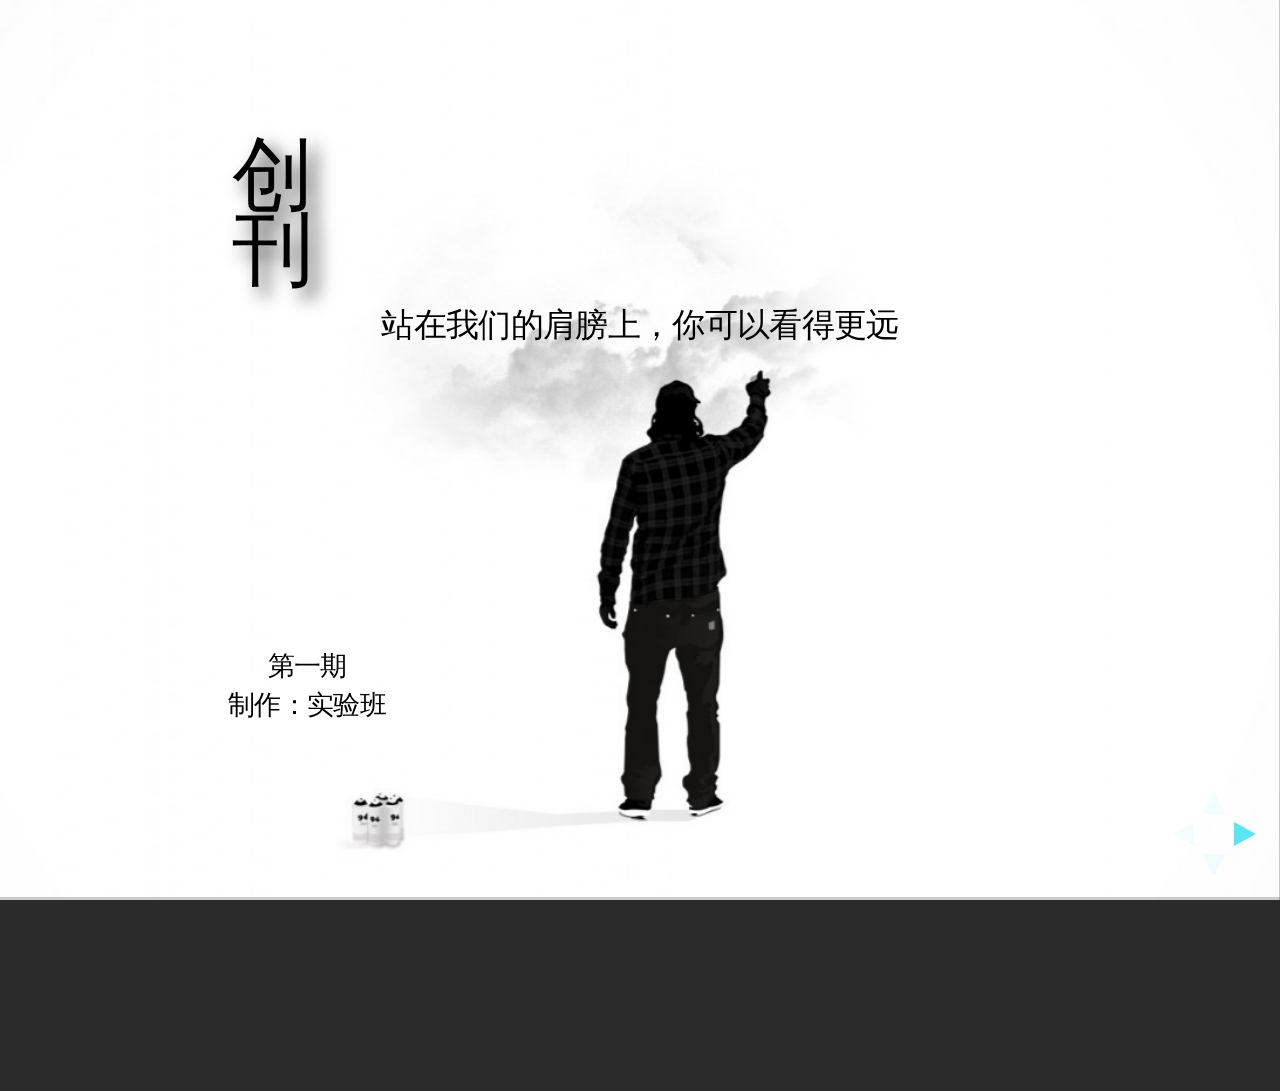
==== c/index.html @ e289c94c "new" ====
<!doctype html>
<html lang="en">

	<head>
		<meta charset="utf-8">

		<title>&#2368 创刊-第一期</title>

		<meta name="description" content="A framework for easily creating beautiful presentations using HTML">
		<meta name="author" content="Hakim El Hattab">

		<meta name="apple-mobile-web-app-capable" content="yes" />
		<meta name="apple-mobile-web-app-status-bar-style" content="black-translucent" />

		<meta name="viewport" content="width=device-width, initial-scale=1.0, maximum-scale=1.0, user-scalable=no">

		<link rel="stylesheet" href="css/reveal.min.css">
		<link rel="stylesheet" href="css/theme/default.css" id="theme">

		<!-- For syntax highlighting -->
		<link rel="stylesheet" href="lib/css/zenburn.css">

		<style>
			.cover h1{
				margin-top: -320px;
				margin-left: 200px;
				color: #000;
				width: 100px;
				font-size: 90px;
				text-shadow: 10px 10px 20px #333;
			}
			.cover p{
				color: black;
			}
			.cover div.footer{
				position: absolute;
				color: #000;
				bottom: -300px;
				left: 200px;
				font-size: 30px;
			}

			.cover-back{

			}
			.cover-back h6{
				font-size: 30px;
				text-align: left;
				color: #000;
			}

			.editor-note{
			}

			.editor-note h3{
				color: #FFF;
				text-shadow: 10px 10px 10px #000;
			}

			.editor-note div p{
				float: left;
				text-align: left;
				text-indent: 36px;
				color: #FFF;
				text-shadow: 10px 10px 9px #000;
			}
			.contents div{
				float: left;
				margin-left: -200px;
			}
			.contents div h3{
				margin-top: -100px;
				color: #000;
			}
			.contents div a{
				display: block;
				margin-top: 20px;
				color: #000 !important;
				text-align: left;
				text-indent: 150px;
			}
			.contents div a:hover{
				font-size: 39px;
				text-shadow: 10px 10px 10px #333 !important;
			}

			.class h2{
				margin-top: 200px;
			}
			.chapter h2{
				margin-top: 200px;
			}
			.chapter h2.technology{
				margin-top: 200px;
				float: right;
			}
			.programmer h2{
				margin-top: -200px;
				color: #000;
			}

			.md{
				text-align: left !important;
				font-size: 25px !important;
			}
			pre.wxy{
				width: 100% !important;
				height: 100% !important;
			}
			.code p{
				text-align: left !important;
			}
			pre code{
				font-size: 25px !important;
				line-height: 25px !important;
			}
			div.resources p{
				text-align: left;
			}
		</style>

		<!-- If the query includes 'print-pdf', include the PDF print sheet -->
		<script>
			if( window.location.search.match( /print-pdf/gi ) ) {
				var link = document.createElement( 'link' );
				link.rel = 'stylesheet';
				link.type = 'text/css';
				link.href = 'css/print/pdf.css';
				document.getElementsByTagName( 'head' )[0].appendChild( link );
			}
		</script>

		<!--[if lt IE 9]>
		<script src="lib/js/html5shiv.js"></script>
		<![endif]-->
	</head>

	<body>

		<div class="reveal">

			<!-- Any section element inside of this container is displayed as a slide -->
			<div class="slides">
			<section class="cover" data-background="images/cover.jpg" data-transition="linear" data-background-transition="slide">
				<h1>创刊</h1>
				<p>站在我们的肩膀上，你可以看得更远</p>
				<div class="footer">
					<div class="issue">第一期</div>
					<div class="publish">制作：实验班</div>
				</div>
			</section>
			<section class="cover-back" data-background="images/cover-back.jpg"  data-transition="linear" data-background-transition="slide">
				<h6>编委会：罗鹏展 谢俊杰</h6>
				<h6>责任编辑：罗鹏展</h6>
				<h6>封面设计：罗鹏展</h6>
				<h6>活动负责：张旭</h6>
				<h6>期数：第一期</h6>
				<h6>出刊日期：2014-11-21</h6>
				<h6>服务邮箱：2451731631@qq.com</h6>
			</section>
			<section class="editor-note" data-background="images/editor-note.jpg" data-transition="linear" data-background-transition="slide">
				<h3>编者寄语</h3>
				<div>
					<p>如微风拂过湖面，荡起微微的涟漪，偶然溅起的水花，映出彩虹的美丽。跃于纸面的字符，闪耀着的光芒迷离，自你手下诞生的音符，终将谱成最华美的乐集。</p>
					<p>这是一本我们自己的周刊，记录下我们一起走过的痕迹，春天的花开，夏日的阵雨，秋韵的枫叶，冬季的白雪。等你回首时，再来回忆当年的温馨。</p>
				</div>
			</section>
			<section class="contents" data-background="images/contents.jpg">
				<div class="c-right">
					<h3>目录</h3>
					<a href="#/4/0">&#2752 实验班动态</a>
					<a href="#/5/0">&#2752 UBUNTU和LINUX下开发工具的安装</a>
					<a href="#/6/0">&#2752 技术交流</a>
					<a href="#/7/0">&#2752 资源推荐</a>
					<a href="#/8/0">&#2752 程序员在路上</a>
				</div>
			</section>

			<section data-background="images/class.jpg" data-transition="cube">
				<section class="class">
						<h2>实验班动态</h2>
				</section>
				<section>1</section>
				<section>2</section>
				<section>3</section>
				<section>4</section>
				<section>5</section>
				<section>6</section>
			</section>
			<section data-background="">
				<section class="chapter" data-background="images/ubuntu.jpg" data-transition="linear">
					<h2>ubuntu和linux下开发工具的安装</h2>
				</section>
				<section class="md" data-markdown="md/l-xjj.md"
					data-separator="^\n\n\n"
					data-vertical="^\n\n"
					data-notes="^Note:"
					data-charset="utf-8">
				</section>
				<section class="md" data-markdown="md/l-wxy-1.md"
					data-separator="^\n\n\n"
					data-vertical="^\n\n"
					data-notes="^Note:"
					data-charset="utf-8">
				</section>
				<section>
				<p>代码如下：</p>
				<hr />
					<pre class="wxy">
						<code data-trim>
# ~/.bashrc: executed by bash(1) for non-login shells.  
# see /usr/share/doc/bash/examples/startup-files (in the package bash-doc)  
# for examples  
  
# If not running interactively, don't do anything  
[ -z "$PS1" ] && return  
  
# don't put duplicate lines in the history. See bash(1) for more options  
# ... or force ignoredups and ignorespace  
HISTCONTROL=ignoredups:ignorespace  
  
# append to the history file, don't overwrite it  
shopt -s histappend  
  
# for setting history length see HISTSIZE and HISTFILESIZE in bash(1)  
HISTSIZE=1000  
HISTFILESIZE=2000  
  
# check the window size after each command and, if necessary,  
# update the values of LINES and COLUMNS.  
shopt -s checkwinsize  
  
# make less more friendly for non-text input files, see lesspipe(1)  
[ -x /usr/bin/lesspipe ] && eval "$(SHELL=/bin/sh lesspipe)"  
  
# set variable identifying the chroot you work in (used in the prompt below)  
if [ -z "$debian_chroot" ] && [ -r /etc/debian_chroot ]; then  
    debian_chroot=$(cat /etc/debian_chroot)  
fi  
  
# set a fancy prompt (non-color, unless we know we "want" color)  
case "$TERM" in  
    xterm-color) color_prompt=yes;;  
esac  
  
# uncomment for a colored prompt, if the terminal has the capability; turned  
# off by default to not distract the user: the focus in a terminal window  
# should be on the output of commands, not on the prompt  
#force_color_prompt=yes  
  
if [ -n "$force_color_prompt" ]; then  
    if [ -x /usr/bin/tput ] && tput setaf 1 >&/dev/null; then  
    # We have color support; assume it's compliant with Ecma-48  
    # (ISO/IEC-6429). (Lack of such support is extremely rare, and such  
    # a case would tend to support setf rather than setaf.)  
    color_prompt=yes  
    else  
    color_prompt=  
    fi  
fi  
  
if [ "$color_prompt" = yes ]; then  
    PS1='${debian_chroot:+($debian_chroot)}\[\033[01;32m\]\u@\h\[\033[00m\]:\[\033[01;34m\]\w\[\033[00m\]\$ '  
else  
#    PS1='${debian_chroot:+($debian_chroot)}\u@\h:\w\$ '  
    PS1='${debian_chroot:+($debian_chroot)}\W\$ '  
fi  
  
unset color_prompt force_color_prompt  
  
# If this is an xterm set the title to user@host:dir  
case "$TERM" in  
xterm*|rxvt*)  
    PS1="\[\e]0;${debian_chroot:+($debian_chroot)}\u@\h: \w\a\]$PS1"  
    ;;  
*)  
    ;;  
esac  
  
# enable color support of ls and also add handy aliases  
if [ -x /usr/bin/dircolors ]; then  
    test -r ~/.dircolors && eval "$(dircolors -b ~/.dircolors)" || eval "$(dircolors -b)"  
    alias ls='ls --color=auto'  
    #alias dir='dir --color=auto'  
    #alias vdir='vdir --color=auto'  
  
    alias grep='grep --color=auto'  
    alias fgrep='fgrep --color=auto'  
    alias egrep='egrep --color=auto'  
fi  
  
# some more ls aliases  
alias ll='ls -alF'  
alias la='ls -A'  
alias l='ls -CF'  
  
# Add an "alert" alias for long running commands.  Use like so:  
#   sleep 10; alert  
alias alert='notify-send --urgency=low -i "$([ $? = 0 ] && echo terminal || echo error)" "$(history|tail -n1|sed -e '\''s/^\s*[0-9]\+\s*//;s/[;&|]\s*alert$//'\'')"'  
  
# Alias definitions.  
# You may want to put all your additions into a separate file like  
# ~/.bash_aliases, instead of adding them here directly.  
# See /usr/share/doc/bash-doc/examples in the bash-doc package.  
  
if [ -f ~/.bash_aliases ]; then  
    . ~/.bash_aliases  
fi  
  
# enable programmable completion features (you don't need to enable  
# this, if it's already enabled in /etc/bash.bashrc and /etc/profile  
# sources /etc/bash.bashrc).  
if [ -f /etc/bash_completion ] && ! shopt -oq posix; then  
    . /etc/bash_completion  
fi  
						</code>
					</pre>
				</section>
				<section>1</section>
				<section>2</section>
				<section>3</section>
				<section>4</section>
				<section>5</section>
				<section>6</section>
			</section>
			<section data-background="" data-transition="cube">
				<section class="chapter" data-background="images/technology.jpg">
					<h2 class="technology">技术交流</h2>
				</section>
				<section class="md" data-markdown="md/t-bll-1.md"
					data-separator="^\n\n\n"
					data-vertical="^\n\n"
					data-notes="^Note:"
					data-charset="utf-8">
				</section>
				<section class="md" data-markdown="md/t-bll-2.md"
					data-separator="^\n\n\n"
					data-vertical="^\n\n"
					data-notes="^Note:"
					data-charset="utf-8">
				</section>
				<section class="md" data-markdown="md/t-bll-3.md"
					data-separator="^\n\n\n"
					data-vertical="^\n\n"
					data-notes="^Note:"
					data-charset="utf-8">
				</section>
				<section class="md" data-markdown="md/t-bll-4.md"
					data-separator="^\n\n\n"
					data-vertical="^\n\n"
					data-notes="^Note:"
					data-charset="utf-8">
				</section>
				<section class="md" data-markdown="md/t-bll-5.md"
					data-separator="^\n\n\n"
					data-vertical="^\n\n"
					data-notes="^Note:"
					data-charset="utf-8">
				</section>
				<section class="md" data-markdown="md/t-bll-6.md"
					data-separator="^\n\n\n"
					data-vertical="^\n\n"
					data-notes="^Note:"
					data-charset="utf-8">
				</section>
				<section class="md" data-markdown="md/t-wxy-1.md"
					data-separator="^\n\n\n"
					data-vertical="^\n\n"
					data-notes="^Note:"
					data-charset="utf-8">
				</section>
				<section class="code">
				<p>(下)代码部分如下：</p>
					<pre class="wxy">
						<code data-trim>
<html>
<head>
<title>ZeroClipboard Test</title>
<meta charset="utf-8">
<style type="text/css">
.line{margin-bottom:20px;}
/* 复制提示 */
.copy-tips{position:fixed;z-index:999;bottom:50%;left:50%;margin:0 0 -20px -80px;background-color:rgba(0, 0, 0, 0.2);
	filter:progid:DXImageTransform.Microsoft.Gradient(startColorstr=#30000000, endColorstr=#30000000);
	padding:6px;}
.copy-tips-wrap{padding:10px 20px;text-align:center;border:1px solid #F4D9A6;background-color:#FFFDEE;font-size:14px;}
</style>
<script type="text/javascript" src="jquery.js"></script>
<script type="text/javascript" src="jquery.zclip.js"></script>
</head>
<body>
<div class="line">
    <h2>demo 点击复制当前文本</h2>
    <a href="#none" class="copy">点击复制我</a>
</div>
</body>
</html>
<script type="text/javascript">
$(document).ready(function(){
/* 定义所有class为copy标签，点击后可复制被点击对象的文本 */
    $(".copy").zclip({
		path: "ZeroClipboard.swf",
		copy: function(){
		return $(this).text();
		},
		beforeCopy:function(){/* 按住鼠标时的操作 */
			$(this).css("color","orange");
		},
		afterCopy:function(){/* 复制成功后的操作 */
			var $copysuc = $("<div class='copy-tips'><div class='copy-tips-wrap'>☺ 复制成功</div></div>");
			$("body").find(".copy-tips").remove().end().append($copysuc);
			$(".copy-tips").fadeOut(3000);
        }
	});

});
</script>
						</code>
					</pre>
				<p><a href="http://download.csdn.net/detail/ying1414058425/8177353">下载源代码点我</a></p>
				</section>
				<section class="md" data-markdown="md/t-lt-1.md"
					data-separator="^\n\n\n"
					data-vertical="^\n\n"
					data-notes="^Note:"
					data-charset="utf-8">
				</section>
				<section class="md" data-markdown="md/t-lt-2.md"
					data-separator="^\n\n\n"
					data-vertical="^\n\n"
					data-notes="^Note:"
					data-charset="utf-8">
				</section>
				<section></section>
				<section>2</section>
				<section>3</section>
				<section>4</section>
				<section>5</section>
				<section>6</section>
			</section>
			<section data-background="" data-transition="cube">
				<section data-background="images/resources.jpg">
					<h2>资源推荐</h2>
				</section>
				<section>
					<div class="resources">
						<p><a href="http://my.oschina.net/plusman/blog/324016">Mac下LAMP开发环境搭建</a></p>
						<p>【吴伟推荐】推荐理由：值得一看</p>
						<hr />
					</div>
					<div class="resources">
						<p><a href="http://my.oschina.net/wwzlp/blog/349122">CI框架linux下apache中的配置</a></p>
						<p>【吴伟推荐】推荐理由：值得一看</p>
						<hr />
					</div>
					<div class="resources">
						<p><a href="http://coolshell.cn/articles/12136.html">Google Inbox 是如何跨平台重用代码的</a></p>
						<p>【谢俊杰推荐】推荐理由：值得一看</p>
						<hr />
					</div>
					<div class="resources">
						<p><a href="http://pan.baidu.com/s/1mgqmIaG">5个实用Web开发工具</a></p>
						<p>【陈浩推荐】推荐理由：值得一看</p>
						<hr />
					</div>
				</section>
				<section>
					<div class="resources">
						<p><a href="http://www.php100.com/html/it/focus/2014/1029/7653.html">关于程序员工作效率的文章</a></p>
						<p>【李金祥推荐】推荐理由：值得一看</p>
						<hr />
					</div>
					<div class="resources">
						<p><a href="http://code.csdn.net/news/2822521">HTML5标准尘埃落定，CODE开源弹重装出发</a></p>
						<p>【黄可庆推荐】推荐理由：值得一看</p>
						<hr />
					</div>
				</section>
			</section>
			<section data-background="" data-transition="cube">
				<section class="programmer" data-background="images/programmer.jpg">
					<h2>程序员在路上</h2>
				</section>
				<section>2</section>
				<section>3</section>
			</section>
			<section>
				Thanks!
			</section>
			</div>

		</div>

		<script src="lib/js/head.min.js"></script>
		<script src="js/reveal.min.js"></script>

		<script>

			// Full list of configuration options available here:
			// https://github.com/hakimel/reveal.js#configuration
			Reveal.initialize({
				controls: true,
				progress: true,
				history: true,
				center: true,
				width: 1300,
    				height: 700,
    				margin: 0.1,
    				minScale: 0.2,
    				maxScale: 1.0,

				theme: Reveal.getQueryHash().theme, // available themes are in /css/theme
				transition: Reveal.getQueryHash().transition || 'default', // default/cube/page/concave/zoom/linear/fade/none

				// Parallax scrolling
				// parallaxBackgroundImage: 'https://s3.amazonaws.com/hakim-static/reveal-js/reveal-parallax-1.jpg',
				// parallaxBackgroundSize: '2100px 900px',

				// Optional libraries used to extend on reveal.js
				dependencies: [
					{ src: 'lib/js/classList.js', condition: function() { return !document.body.classList; } },
					{ src: 'plugin/markdown/marked.js', condition: function() { return !!document.querySelector( '[data-markdown]' ); } },
					{ src: 'plugin/markdown/markdown.js', condition: function() { return !!document.querySelector( '[data-markdown]' ); } },
					{ src: 'plugin/highlight/highlight.js', async: true, callback: function() { hljs.initHighlightingOnLoad(); } },
					{ src: 'plugin/zoom-js/zoom.js', async: true, condition: function() { return !!document.body.classList; } },
					{ src: 'plugin/notes/notes.js', async: true, condition: function() { return !!document.body.classList; } }
				]
			});
		</script>

	</body>
</html>
---- c/css/theme/default.css ----
/* @import url(https://fonts.googleapis.com/css?family=Lato:400,700,400italic,700italic); */
/**
 * Default theme for reveal.js.
 *
 * Copyright (C) 2011-2012 Hakim El Hattab, http://hakim.se
 */
@font-face {
  font-family: 'League Gothic';
  src: url("../../lib/font/league_gothic-webfont.eot");
  src: url("../../lib/font/league_gothic-webfont.eot?#iefix") format("embedded-opentype"), url("../../lib/font/league_gothic-webfont.woff") format("woff"), url("../../lib/font/league_gothic-webfont.ttf") format("truetype"), url("../../lib/font/league_gothic-webfont.svg#LeagueGothicRegular") format("svg");
  font-weight: normal;
  font-style: normal; }

/*********************************************
 * GLOBAL STYLES
 *********************************************/
body {
  background: #1c1e20;
  background: -moz-radial-gradient(center, circle cover, #555a5f 0%, #1c1e20 100%);
  background: -webkit-gradient(radial, center center, 0px, center center, 100%, color-stop(0%, #555a5f), color-stop(100%, #1c1e20));
  background: -webkit-radial-gradient(center, circle cover, #555a5f 0%, #1c1e20 100%);
  background: -o-radial-gradient(center, circle cover, #555a5f 0%, #1c1e20 100%);
  background: -ms-radial-gradient(center, circle cover, #555a5f 0%, #1c1e20 100%);
  background: radial-gradient(center, circle cover, #555a5f 0%, #1c1e20 100%);
  background-color: #2b2b2b; }

.reveal {
  font-family: "Lato", sans-serif;
  font-size: 36px;
  font-weight: normal;
  letter-spacing: -0.02em;
  color: #eeeeee; }

::selection {
  color: white;
  background: #ff5e99;
  text-shadow: none; }

/*********************************************
 * HEADERS
 *********************************************/
.reveal h1,
.reveal h2,
.reveal h3,
.reveal h4,
.reveal h5,
.reveal h6 {
  margin: 0 0 20px 0;
  color: #eeeeee;
  font-family: "League Gothic", Impact, sans-serif;
  line-height: 0.9em;
  letter-spacing: 0.02em;
  text-transform: uppercase;
  text-shadow: 0px 0px 6px rgba(0, 0, 0, 0.2); }

.reveal h1 {
  text-shadow: 0 1px 0 #cccccc, 0 2px 0 #c9c9c9, 0 3px 0 #bbbbbb, 0 4px 0 #b9b9b9, 0 5px 0 #aaaaaa, 0 6px 1px rgba(0, 0, 0, 0.1), 0 0 5px rgba(0, 0, 0, 0.1), 0 1px 3px rgba(0, 0, 0, 0.3), 0 3px 5px rgba(0, 0, 0, 0.2), 0 5px 10px rgba(0, 0, 0, 0.25), 0 20px 20px rgba(0, 0, 0, 0.15); }

/*********************************************
 * LINKS
 *********************************************/
.reveal a:not(.image) {
  color: #13daec;
  text-decoration: none;
  -webkit-transition: color .15s ease;
  -moz-transition: color .15s ease;
  -ms-transition: color .15s ease;
  -o-transition: color .15s ease;
  transition: color .15s ease; }

.reveal a:not(.image):hover {
  color: #71e9f4;
  text-shadow: none;
  border: none; }

.reveal .roll span:after {
  color: #fff;
  background: #0d99a5; }

/*********************************************
 * IMAGES
 *********************************************/
.reveal section img {
  margin: 15px 0px;
  background: rgba(255, 255, 255, 0.12);
  border: 4px solid #eeeeee;
  box-shadow: 0 0 10px rgba(0, 0, 0, 0.15);
  -webkit-transition: all .2s linear;
  -moz-transition: all .2s linear;
  -ms-transition: all .2s linear;
  -o-transition: all .2s linear;
  transition: all .2s linear; }

.reveal a:hover img {
  background: rgba(255, 255, 255, 0.2);
  border-color: #13daec;
  box-shadow: 0 0 20px rgba(0, 0, 0, 0.55); }

/*********************************************
 * NAVIGATION CONTROLS
 *********************************************/
.reveal .controls div.navigate-left,
.reveal .controls div.navigate-left.enabled {
  border-right-color: #13daec; }

.reveal .controls div.navigate-right,
.reveal .controls div.navigate-right.enabled {
  border-left-color: #13daec; }

.reveal .controls div.navigate-up,
.reveal .controls div.navigate-up.enabled {
  border-bottom-color: #13daec; }

.reveal .controls div.navigate-down,
.reveal .controls div.navigate-down.enabled {
  border-top-color: #13daec; }

.reveal .controls div.navigate-left.enabled:hover {
  border-right-color: #71e9f4; }

.reveal .controls div.navigate-right.enabled:hover {
  border-left-color: #71e9f4; }

.reveal .controls div.navigate-up.enabled:hover {
  border-bottom-color: #71e9f4; }

.reveal .controls div.navigate-down.enabled:hover {
  border-top-color: #71e9f4; }

/*********************************************
 * PROGRESS BAR
 *********************************************/
.reveal .progress {
  background: rgba(0, 0, 0, 0.2); }

.reveal .progress span {
  background: #13daec;
  -webkit-transition: width 800ms cubic-bezier(0.26, 0.86, 0.44, 0.985);
  -moz-transition: width 800ms cubic-bezier(0.26, 0.86, 0.44, 0.985);
  -ms-transition: width 800ms cubic-bezier(0.26, 0.86, 0.44, 0.985);
  -o-transition: width 800ms cubic-bezier(0.26, 0.86, 0.44, 0.985);
  transition: width 800ms cubic-bezier(0.26, 0.86, 0.44, 0.985); }

/*********************************************
 * SLIDE NUMBER
 *********************************************/
.reveal .slide-number {
  color: #13daec; }
---- c/lib/css/zenburn.css ----
/*

Zenburn style from voldmar.ru (c) Vladimir Epifanov <voldmar@voldmar.ru>
based on dark.css by Ivan Sagalaev

*/

pre code {
  display: block; padding: 0.5em;
  background: #3F3F3F;
  color: #DCDCDC;
}

pre .keyword,
pre .tag,
pre .css .class,
pre .css .id,
pre .lisp .title,
pre .nginx .title,
pre .request,
pre .status,
pre .clojure .attribute {
  color: #E3CEAB;
}

pre .django .template_tag,
pre .django .variable,
pre .django .filter .argument {
  color: #DCDCDC;
}

pre .number,
pre .date {
  color: #8CD0D3;
}

pre .dos .envvar,
pre .dos .stream,
pre .variable,
pre .apache .sqbracket {
  color: #EFDCBC;
}

pre .dos .flow,
pre .diff .change,
pre .python .exception,
pre .python .built_in,
pre .literal,
pre .tex .special {
  color: #EFEFAF;
}

pre .diff .chunk,
pre .subst {
  color: #8F8F8F;
}

pre .dos .keyword,
pre .python .decorator,
pre .title,
pre .haskell .type,
pre .diff .header,
pre .ruby .class .parent,
pre .apache .tag,
pre .nginx .built_in,
pre .tex .command,
pre .prompt {
    color: #efef8f;
}

pre .dos .winutils,
pre .ruby .symbol,
pre .ruby .symbol .string,
pre .ruby .string {
  color: #DCA3A3;
}

pre .diff .deletion,
pre .string,
pre .tag .value,
pre .preprocessor,
pre .built_in,
pre .sql .aggregate,
pre .javadoc,
pre .smalltalk .class,
pre .smalltalk .localvars,
pre .smalltalk .array,
pre .css .rules .value,
pre .attr_selector,
pre .pseudo,
pre .apache .cbracket,
pre .tex .formula {
  color: #CC9393;
}

pre .shebang,
pre .diff .addition,
pre .comment,
pre .java .annotation,
pre .template_comment,
pre .pi,
pre .doctype {
  color: #7F9F7F;
}

pre .coffeescript .javascript,
pre .javascript .xml,
pre .tex .formula,
pre .xml .javascript,
pre .xml .vbscript,
pre .xml .css,
pre .xml .cdata {
  opacity: 0.5;
}
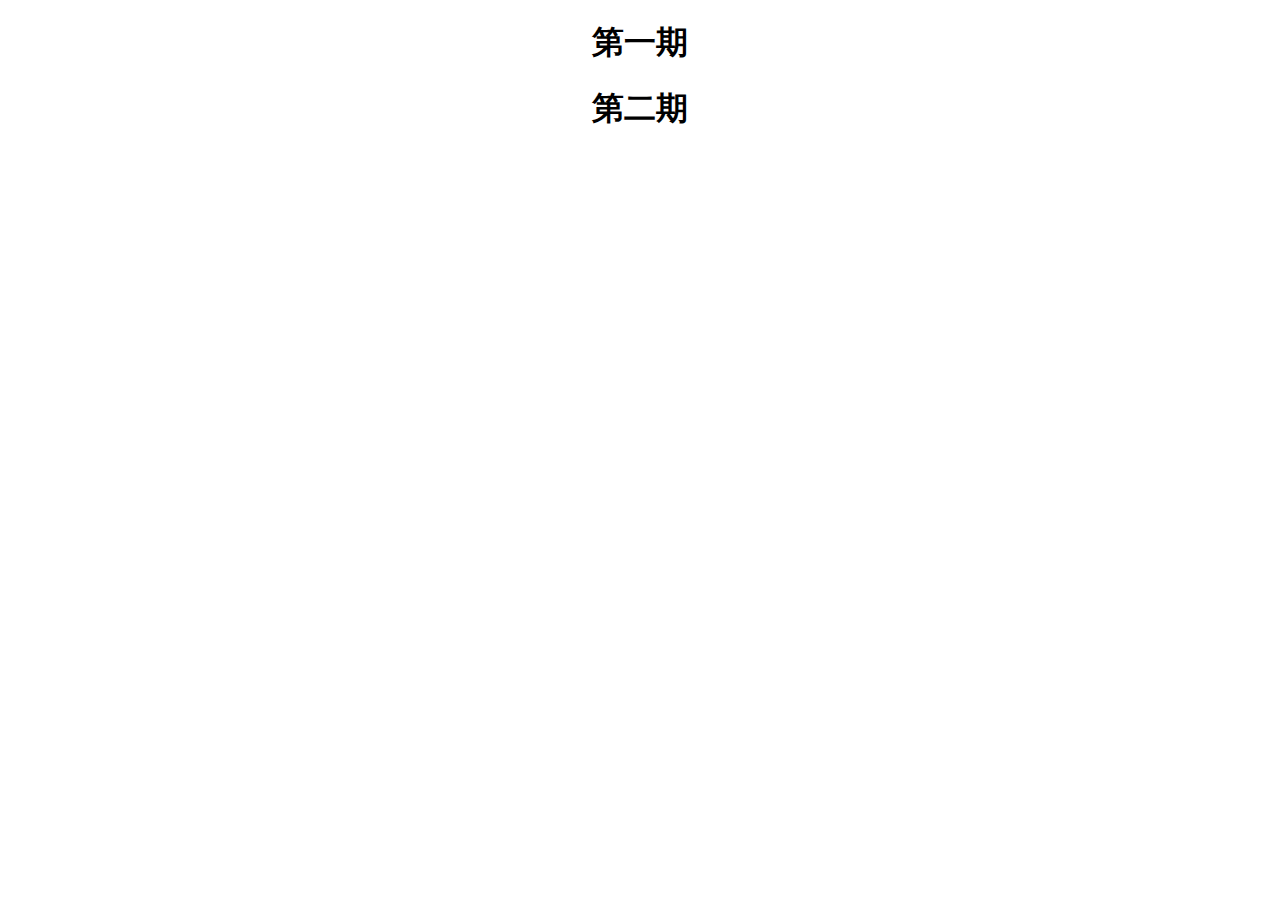
==== commit d514afe5: "update" ====
--- a/c/index.html
+++ b/c/index.html
@@ -1,532 +1,21 @@
-<!doctype html>
+<!DOCTYPE html>
 <html lang="en">
-
-	<head>
-		<meta charset="utf-8">
-
-		<title>&#2368 创刊-第一期</title>
-
-		<meta name="description" content="A framework for easily creating beautiful presentations using HTML">
-		<meta name="author" content="Hakim El Hattab">
-
-		<meta name="apple-mobile-web-app-capable" content="yes" />
-		<meta name="apple-mobile-web-app-status-bar-style" content="black-translucent" />
-
-		<meta name="viewport" content="width=device-width, initial-scale=1.0, maximum-scale=1.0, user-scalable=no">
-
-		<link rel="stylesheet" href="css/reveal.min.css">
-		<link rel="stylesheet" href="css/theme/default.css" id="theme">
-
-		<!-- For syntax highlighting -->
-		<link rel="stylesheet" href="lib/css/zenburn.css">
-
-		<style>
-			.cover h1{
-				margin-top: -320px;
-				margin-left: 200px;
-				color: #000;
-				width: 100px;
-				font-size: 90px;
-				text-shadow: 10px 10px 20px #333;
-			}
-			.cover p{
-				color: black;
-			}
-			.cover div.footer{
-				position: absolute;
-				color: #000;
-				bottom: -300px;
-				left: 200px;
-				font-size: 30px;
-			}
-
-			.cover-back{
-
-			}
-			.cover-back h6{
-				font-size: 30px;
-				text-align: left;
-				color: #000;
-			}
-
-			.editor-note{
-			}
-
-			.editor-note h3{
-				color: #FFF;
-				text-shadow: 10px 10px 10px #000;
-			}
-
-			.editor-note div p{
-				float: left;
-				text-align: left;
-				text-indent: 36px;
-				color: #FFF;
-				text-shadow: 10px 10px 9px #000;
-			}
-			.contents div{
-				float: left;
-				margin-left: -200px;
-			}
-			.contents div h3{
-				margin-top: -100px;
-				color: #000;
-			}
-			.contents div a{
-				display: block;
-				margin-top: 20px;
-				color: #000 !important;
-				text-align: left;
-				text-indent: 150px;
-			}
-			.contents div a:hover{
-				font-size: 39px;
-				text-shadow: 10px 10px 10px #333 !important;
-			}
-
-			.class h2{
-				margin-top: 200px;
-			}
-			.chapter h2{
-				margin-top: 200px;
-			}
-			.chapter h2.technology{
-				margin-top: 200px;
-				float: right;
-			}
-			.programmer h2{
-				margin-top: -200px;
-				color: #000;
-			}
-
-			.md{
-				text-align: left !important;
-				font-size: 25px !important;
-			}
-			pre.wxy{
-				width: 100% !important;
-				height: 100% !important;
-			}
-			.code p{
-				text-align: left !important;
-			}
-			pre code{
-				font-size: 25px !important;
-				line-height: 25px !important;
-			}
-			div.resources p{
-				text-align: left;
-			}
-		</style>
-
-		<!-- If the query includes 'print-pdf', include the PDF print sheet -->
-		<script>
-			if( window.location.search.match( /print-pdf/gi ) ) {
-				var link = document.createElement( 'link' );
-				link.rel = 'stylesheet';
-				link.type = 'text/css';
-				link.href = 'css/print/pdf.css';
-				document.getElementsByTagName( 'head' )[0].appendChild( link );
-			}
-		</script>
-
-		<!--[if lt IE 9]>
-		<script src="lib/js/html5shiv.js"></script>
-		<![endif]-->
-	</head>
-
-	<body>
-
-		<div class="reveal">
-
-			<!-- Any section element inside of this container is displayed as a slide -->
-			<div class="slides">
-			<section class="cover" data-background="images/cover.jpg" data-transition="linear" data-background-transition="slide">
-				<h1>创刊</h1>
-				<p>站在我们的肩膀上，你可以看得更远</p>
-				<div class="footer">
-					<div class="issue">第一期</div>
-					<div class="publish">制作：实验班</div>
-				</div>
-			</section>
-			<section class="cover-back" data-background="images/cover-back.jpg"  data-transition="linear" data-background-transition="slide">
-				<h6>编委会：罗鹏展 谢俊杰</h6>
-				<h6>责任编辑：罗鹏展</h6>
-				<h6>封面设计：罗鹏展</h6>
-				<h6>活动负责：张旭</h6>
-				<h6>期数：第一期</h6>
-				<h6>出刊日期：2014-11-21</h6>
-				<h6>服务邮箱：2451731631@qq.com</h6>
-			</section>
-			<section class="editor-note" data-background="images/editor-note.jpg" data-transition="linear" data-background-transition="slide">
-				<h3>编者寄语</h3>
-				<div>
-					<p>如微风拂过湖面，荡起微微的涟漪，偶然溅起的水花，映出彩虹的美丽。跃于纸面的字符，闪耀着的光芒迷离，自你手下诞生的音符，终将谱成最华美的乐集。</p>
-					<p>这是一本我们自己的周刊，记录下我们一起走过的痕迹，春天的花开，夏日的阵雨，秋韵的枫叶，冬季的白雪。等你回首时，再来回忆当年的温馨。</p>
-				</div>
-			</section>
-			<section class="contents" data-background="images/contents.jpg">
-				<div class="c-right">
-					<h3>目录</h3>
-					<a href="#/4/0">&#2752 实验班动态</a>
-					<a href="#/5/0">&#2752 UBUNTU和LINUX下开发工具的安装</a>
-					<a href="#/6/0">&#2752 技术交流</a>
-					<a href="#/7/0">&#2752 资源推荐</a>
-					<a href="#/8/0">&#2752 程序员在路上</a>
-				</div>
-			</section>
-
-			<section data-background="images/class.jpg" data-transition="cube">
-				<section class="class">
-						<h2>实验班动态</h2>
-				</section>
-				<section>1</section>
-				<section>2</section>
-				<section>3</section>
-				<section>4</section>
-				<section>5</section>
-				<section>6</section>
-			</section>
-			<section data-background="">
-				<section class="chapter" data-background="images/ubuntu.jpg" data-transition="linear">
-					<h2>ubuntu和linux下开发工具的安装</h2>
-				</section>
-				<section class="md" data-markdown="md/l-xjj.md"
-					data-separator="^\n\n\n"
-					data-vertical="^\n\n"
-					data-notes="^Note:"
-					data-charset="utf-8">
-				</section>
-				<section class="md" data-markdown="md/l-wxy-1.md"
-					data-separator="^\n\n\n"
-					data-vertical="^\n\n"
-					data-notes="^Note:"
-					data-charset="utf-8">
-				</section>
-				<section>
-				<p>代码如下：</p>
-				<hr />
-					<pre class="wxy">
-						<code data-trim>
-# ~/.bashrc: executed by bash(1) for non-login shells.  
-# see /usr/share/doc/bash/examples/startup-files (in the package bash-doc)  
-# for examples  
-  
-# If not running interactively, don't do anything  
-[ -z "$PS1" ] && return  
-  
-# don't put duplicate lines in the history. See bash(1) for more options  
-# ... or force ignoredups and ignorespace  
-HISTCONTROL=ignoredups:ignorespace  
-  
-# append to the history file, don't overwrite it  
-shopt -s histappend  
-  
-# for setting history length see HISTSIZE and HISTFILESIZE in bash(1)  
-HISTSIZE=1000  
-HISTFILESIZE=2000  
-  
-# check the window size after each command and, if necessary,  
-# update the values of LINES and COLUMNS.  
-shopt -s checkwinsize  
-  
-# make less more friendly for non-text input files, see lesspipe(1)  
-[ -x /usr/bin/lesspipe ] && eval "$(SHELL=/bin/sh lesspipe)"  
-  
-# set variable identifying the chroot you work in (used in the prompt below)  
-if [ -z "$debian_chroot" ] && [ -r /etc/debian_chroot ]; then  
-    debian_chroot=$(cat /etc/debian_chroot)  
-fi  
-  
-# set a fancy prompt (non-color, unless we know we "want" color)  
-case "$TERM" in  
-    xterm-color) color_prompt=yes;;  
-esac  
-  
-# uncomment for a colored prompt, if the terminal has the capability; turned  
-# off by default to not distract the user: the focus in a terminal window  
-# should be on the output of commands, not on the prompt  
-#force_color_prompt=yes  
-  
-if [ -n "$force_color_prompt" ]; then  
-    if [ -x /usr/bin/tput ] && tput setaf 1 >&/dev/null; then  
-    # We have color support; assume it's compliant with Ecma-48  
-    # (ISO/IEC-6429). (Lack of such support is extremely rare, and such  
-    # a case would tend to support setf rather than setaf.)  
-    color_prompt=yes  
-    else  
-    color_prompt=  
-    fi  
-fi  
-  
-if [ "$color_prompt" = yes ]; then  
-    PS1='${debian_chroot:+($debian_chroot)}\[\033[01;32m\]\u@\h\[\033[00m\]:\[\033[01;34m\]\w\[\033[00m\]\$ '  
-else  
-#    PS1='${debian_chroot:+($debian_chroot)}\u@\h:\w\$ '  
-    PS1='${debian_chroot:+($debian_chroot)}\W\$ '  
-fi  
-  
-unset color_prompt force_color_prompt  
-  
-# If this is an xterm set the title to user@host:dir  
-case "$TERM" in  
-xterm*|rxvt*)  
-    PS1="\[\e]0;${debian_chroot:+($debian_chroot)}\u@\h: \w\a\]$PS1"  
-    ;;  
-*)  
-    ;;  
-esac  
-  
-# enable color support of ls and also add handy aliases  
-if [ -x /usr/bin/dircolors ]; then  
-    test -r ~/.dircolors && eval "$(dircolors -b ~/.dircolors)" || eval "$(dircolors -b)"  
-    alias ls='ls --color=auto'  
-    #alias dir='dir --color=auto'  
-    #alias vdir='vdir --color=auto'  
-  
-    alias grep='grep --color=auto'  
-    alias fgrep='fgrep --color=auto'  
-    alias egrep='egrep --color=auto'  
-fi  
-  
-# some more ls aliases  
-alias ll='ls -alF'  
-alias la='ls -A'  
-alias l='ls -CF'  
-  
-# Add an "alert" alias for long running commands.  Use like so:  
-#   sleep 10; alert  
-alias alert='notify-send --urgency=low -i "$([ $? = 0 ] && echo terminal || echo error)" "$(history|tail -n1|sed -e '\''s/^\s*[0-9]\+\s*//;s/[;&|]\s*alert$//'\'')"'  
-  
-# Alias definitions.  
-# You may want to put all your additions into a separate file like  
-# ~/.bash_aliases, instead of adding them here directly.  
-# See /usr/share/doc/bash-doc/examples in the bash-doc package.  
-  
-if [ -f ~/.bash_aliases ]; then  
-    . ~/.bash_aliases  
-fi  
-  
-# enable programmable completion features (you don't need to enable  
-# this, if it's already enabled in /etc/bash.bashrc and /etc/profile  
-# sources /etc/bash.bashrc).  
-if [ -f /etc/bash_completion ] && ! shopt -oq posix; then  
-    . /etc/bash_completion  
-fi  
-						</code>
-					</pre>
-				</section>
-				<section>1</section>
-				<section>2</section>
-				<section>3</section>
-				<section>4</section>
-				<section>5</section>
-				<section>6</section>
-			</section>
-			<section data-background="" data-transition="cube">
-				<section class="chapter" data-background="images/technology.jpg">
-					<h2 class="technology">技术交流</h2>
-				</section>
-				<section class="md" data-markdown="md/t-bll-1.md"
-					data-separator="^\n\n\n"
-					data-vertical="^\n\n"
-					data-notes="^Note:"
-					data-charset="utf-8">
-				</section>
-				<section class="md" data-markdown="md/t-bll-2.md"
-					data-separator="^\n\n\n"
-					data-vertical="^\n\n"
-					data-notes="^Note:"
-					data-charset="utf-8">
-				</section>
-				<section class="md" data-markdown="md/t-bll-3.md"
-					data-separator="^\n\n\n"
-					data-vertical="^\n\n"
-					data-notes="^Note:"
-					data-charset="utf-8">
-				</section>
-				<section class="md" data-markdown="md/t-bll-4.md"
-					data-separator="^\n\n\n"
-					data-vertical="^\n\n"
-					data-notes="^Note:"
-					data-charset="utf-8">
-				</section>
-				<section class="md" data-markdown="md/t-bll-5.md"
-					data-separator="^\n\n\n"
-					data-vertical="^\n\n"
-					data-notes="^Note:"
-					data-charset="utf-8">
-				</section>
-				<section class="md" data-markdown="md/t-bll-6.md"
-					data-separator="^\n\n\n"
-					data-vertical="^\n\n"
-					data-notes="^Note:"
-					data-charset="utf-8">
-				</section>
-				<section class="md" data-markdown="md/t-wxy-1.md"
-					data-separator="^\n\n\n"
-					data-vertical="^\n\n"
-					data-notes="^Note:"
-					data-charset="utf-8">
-				</section>
-				<section class="code">
-				<p>(下)代码部分如下：</p>
-					<pre class="wxy">
-						<code data-trim>
-<html>
 <head>
-<title>ZeroClipboard Test</title>
-<meta charset="utf-8">
-<style type="text/css">
-.line{margin-bottom:20px;}
-/* 复制提示 */
-.copy-tips{position:fixed;z-index:999;bottom:50%;left:50%;margin:0 0 -20px -80px;background-color:rgba(0, 0, 0, 0.2);
-	filter:progid:DXImageTransform.Microsoft.Gradient(startColorstr=#30000000, endColorstr=#30000000);
-	padding:6px;}
-.copy-tips-wrap{padding:10px 20px;text-align:center;border:1px solid #F4D9A6;background-color:#FFFDEE;font-size:14px;}
-</style>
-<script type="text/javascript" src="jquery.js"></script>
-<script type="text/javascript" src="jquery.zclip.js"></script>
+	<meta charset="UTF-8">
+	<title>创刊</title>
+	<style>
+		h1{
+			text-align: center;
+		}
+		h1 a{
+			text-decoration: none;
+			color: black;
+		}
+	</style>
 </head>
 <body>
-<div class="line">
-    <h2>demo 点击复制当前文本</h2>
-    <a href="#none" class="copy">点击复制我</a>
-</div>
+	<h1><a href="1/index.html" target="_blank">第一期</a></h1>
+	<h1><a href="http://us9.campaign-archive1.com/?u=7e1d67d00020e762d5a88ddb3&id=a07a968281" target="_blank">第二期</a></h1>
+
 </body>
-</html>
-<script type="text/javascript">
-$(document).ready(function(){
-/* 定义所有class为copy标签，点击后可复制被点击对象的文本 */
-    $(".copy").zclip({
-		path: "ZeroClipboard.swf",
-		copy: function(){
-		return $(this).text();
-		},
-		beforeCopy:function(){/* 按住鼠标时的操作 */
-			$(this).css("color","orange");
-		},
-		afterCopy:function(){/* 复制成功后的操作 */
-			var $copysuc = $("<div class='copy-tips'><div class='copy-tips-wrap'>☺ 复制成功</div></div>");
-			$("body").find(".copy-tips").remove().end().append($copysuc);
-			$(".copy-tips").fadeOut(3000);
-        }
-	});
-
-});
-</script>
-						</code>
-					</pre>
-				<p><a href="http://download.csdn.net/detail/ying1414058425/8177353">下载源代码点我</a></p>
-				</section>
-				<section class="md" data-markdown="md/t-lt-1.md"
-					data-separator="^\n\n\n"
-					data-vertical="^\n\n"
-					data-notes="^Note:"
-					data-charset="utf-8">
-				</section>
-				<section class="md" data-markdown="md/t-lt-2.md"
-					data-separator="^\n\n\n"
-					data-vertical="^\n\n"
-					data-notes="^Note:"
-					data-charset="utf-8">
-				</section>
-				<section></section>
-				<section>2</section>
-				<section>3</section>
-				<section>4</section>
-				<section>5</section>
-				<section>6</section>
-			</section>
-			<section data-background="" data-transition="cube">
-				<section data-background="images/resources.jpg">
-					<h2>资源推荐</h2>
-				</section>
-				<section>
-					<div class="resources">
-						<p><a href="http://my.oschina.net/plusman/blog/324016">Mac下LAMP开发环境搭建</a></p>
-						<p>【吴伟推荐】推荐理由：值得一看</p>
-						<hr />
-					</div>
-					<div class="resources">
-						<p><a href="http://my.oschina.net/wwzlp/blog/349122">CI框架linux下apache中的配置</a></p>
-						<p>【吴伟推荐】推荐理由：值得一看</p>
-						<hr />
-					</div>
-					<div class="resources">
-						<p><a href="http://coolshell.cn/articles/12136.html">Google Inbox 是如何跨平台重用代码的</a></p>
-						<p>【谢俊杰推荐】推荐理由：值得一看</p>
-						<hr />
-					</div>
-					<div class="resources">
-						<p><a href="http://pan.baidu.com/s/1mgqmIaG">5个实用Web开发工具</a></p>
-						<p>【陈浩推荐】推荐理由：值得一看</p>
-						<hr />
-					</div>
-				</section>
-				<section>
-					<div class="resources">
-						<p><a href="http://www.php100.com/html/it/focus/2014/1029/7653.html">关于程序员工作效率的文章</a></p>
-						<p>【李金祥推荐】推荐理由：值得一看</p>
-						<hr />
-					</div>
-					<div class="resources">
-						<p><a href="http://code.csdn.net/news/2822521">HTML5标准尘埃落定，CODE开源弹重装出发</a></p>
-						<p>【黄可庆推荐】推荐理由：值得一看</p>
-						<hr />
-					</div>
-				</section>
-			</section>
-			<section data-background="" data-transition="cube">
-				<section class="programmer" data-background="images/programmer.jpg">
-					<h2>程序员在路上</h2>
-				</section>
-				<section>2</section>
-				<section>3</section>
-			</section>
-			<section>
-				Thanks!
-			</section>
-			</div>
-
-		</div>
-
-		<script src="lib/js/head.min.js"></script>
-		<script src="js/reveal.min.js"></script>
-
-		<script>
-
-			// Full list of configuration options available here:
-			// https://github.com/hakimel/reveal.js#configuration
-			Reveal.initialize({
-				controls: true,
-				progress: true,
-				history: true,
-				center: true,
-				width: 1300,
-    				height: 700,
-    				margin: 0.1,
-    				minScale: 0.2,
-    				maxScale: 1.0,
-
-				theme: Reveal.getQueryHash().theme, // available themes are in /css/theme
-				transition: Reveal.getQueryHash().transition || 'default', // default/cube/page/concave/zoom/linear/fade/none
-
-				// Parallax scrolling
-				// parallaxBackgroundImage: 'https://s3.amazonaws.com/hakim-static/reveal-js/reveal-parallax-1.jpg',
-				// parallaxBackgroundSize: '2100px 900px',
-
-				// Optional libraries used to extend on reveal.js
-				dependencies: [
-					{ src: 'lib/js/classList.js', condition: function() { return !document.body.classList; } },
-					{ src: 'plugin/markdown/marked.js', condition: function() { return !!document.querySelector( '[data-markdown]' ); } },
-					{ src: 'plugin/markdown/markdown.js', condition: function() { return !!document.querySelector( '[data-markdown]' ); } },
-					{ src: 'plugin/highlight/highlight.js', async: true, callback: function() { hljs.initHighlightingOnLoad(); } },
-					{ src: 'plugin/zoom-js/zoom.js', async: true, condition: function() { return !!document.body.classList; } },
-					{ src: 'plugin/notes/notes.js', async: true, condition: function() { return !!document.body.classList; } }
-				]
-			});
-		</script>
-
-	</body>
-</html>
+</html>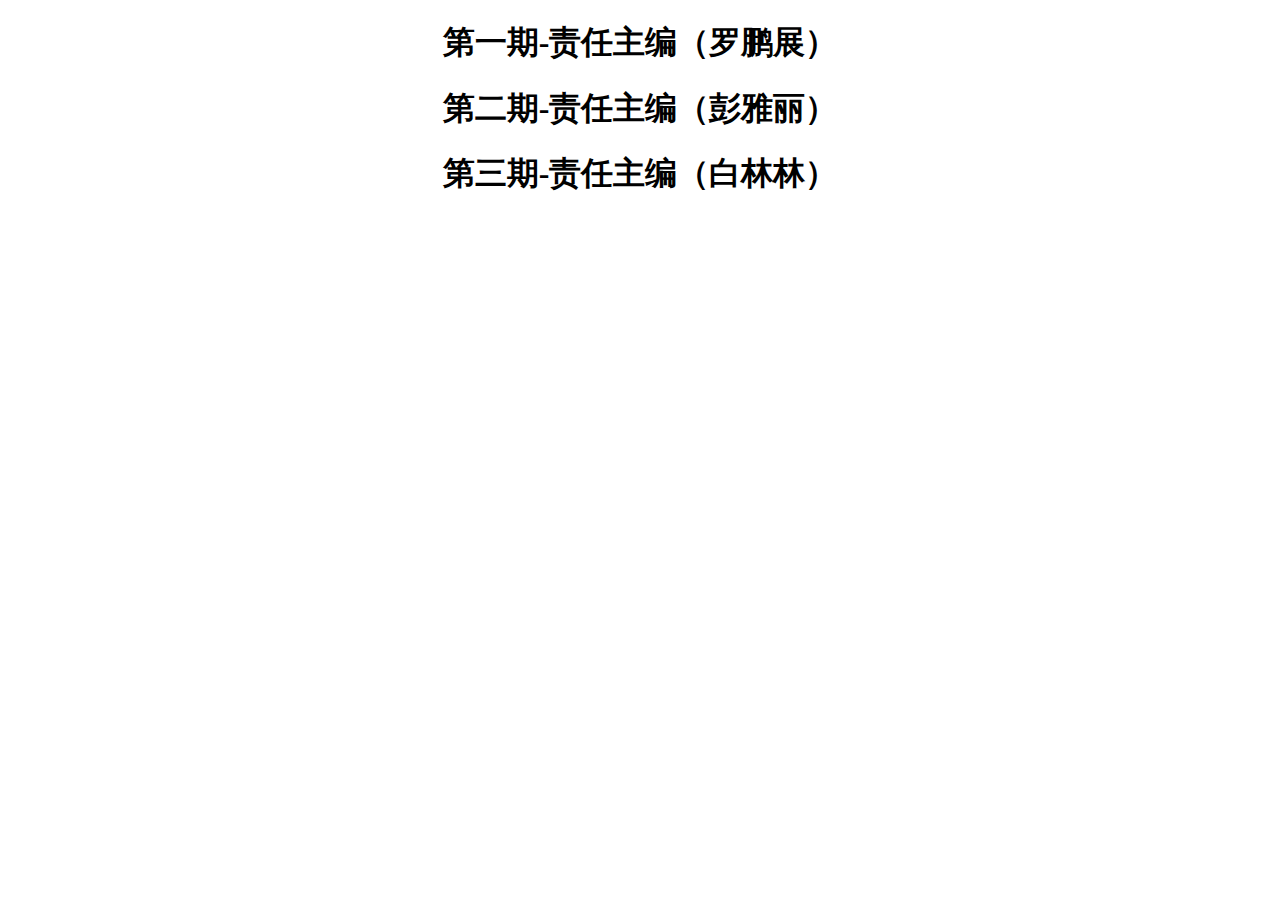
==== commit 826a0cdf: "update index.html" ====
--- a/c/index.html
+++ b/c/index.html
@@ -14,8 +14,9 @@
 	</style>
 </head>
 <body>
-	<h1><a href="1/index.html" target="_blank">第一期</a></h1>
-	<h1><a href="http://us9.campaign-archive1.com/?u=7e1d67d00020e762d5a88ddb3&id=a07a968281" target="_blank">第二期</a></h1>
+	<h1><a href="1/index.html" target="_blank">第一期-责任主编（罗鹏展）</a></h1>
+	<h1><a href="http://us9.campaign-archive1.com/?u=7e1d67d00020e762d5a88ddb3&id=a07a968281" target="_blank">第二期-责任主编（彭雅丽）</a></h1>
+	<h1><a href="3/index.html" target="_blank">第三期-责任主编（白林林）</a></h1>
 
 </body>
 </html>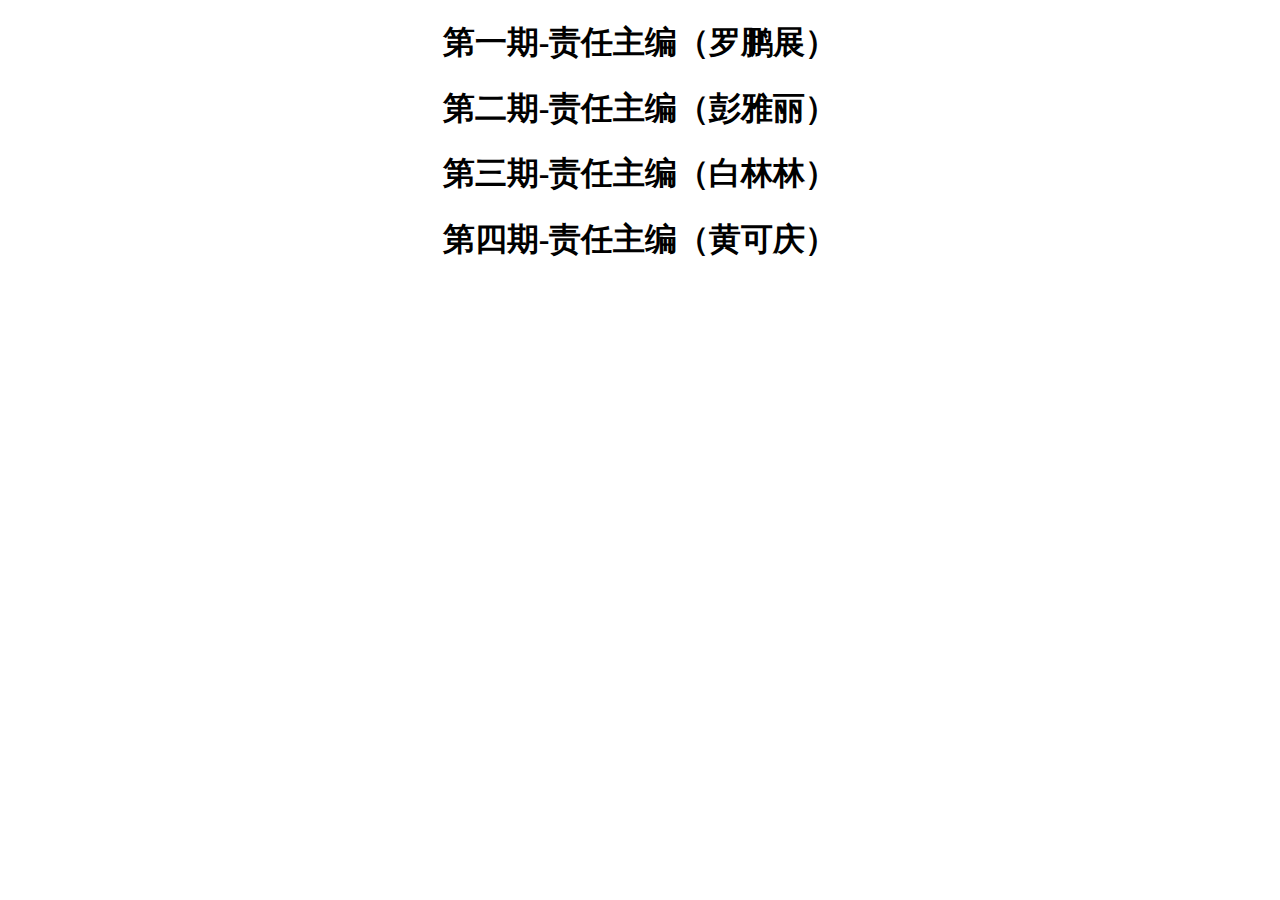
==== commit b8ee1c5b: "update the index.html" ====
--- a/c/index.html
+++ b/c/index.html
@@ -17,6 +17,7 @@
 	<h1><a href="1/index.html" target="_blank">第一期-责任主编（罗鹏展）</a></h1>
 	<h1><a href="http://us9.campaign-archive1.com/?u=7e1d67d00020e762d5a88ddb3&id=a07a968281" target="_blank">第二期-责任主编（彭雅丽）</a></h1>
 	<h1><a href="3/index.html" target="_blank">第三期-责任主编（白林林）</a></h1>
+	<h1><a href="4/index.html" target="_blank">第四期-责任主编（黄可庆）</a></h1>
 
 </body>
 </html>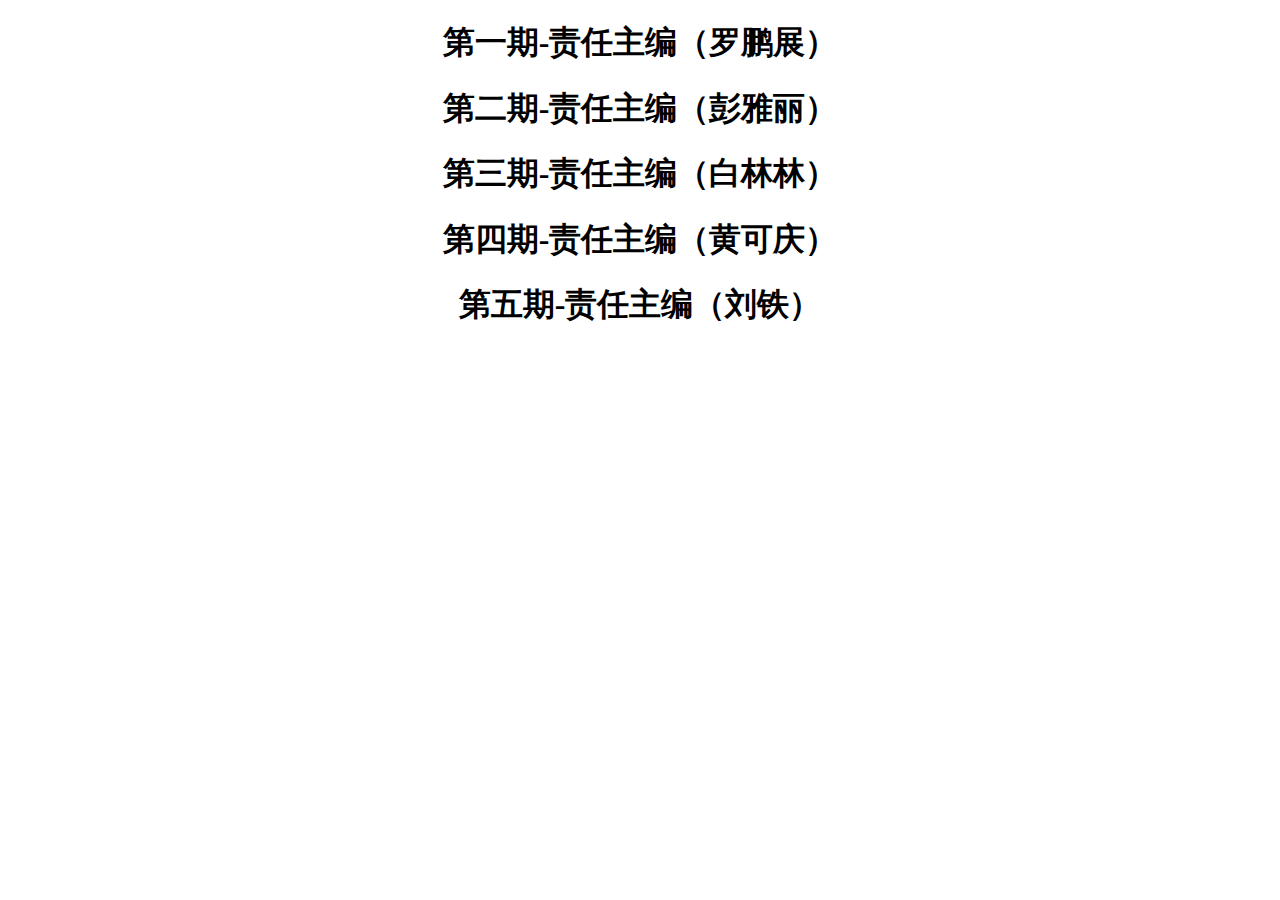
==== commit d433dc9f: "add 5th weekly" ====
--- a/c/index.html
+++ b/c/index.html
@@ -18,6 +18,7 @@
 	<h1><a href="http://us9.campaign-archive1.com/?u=7e1d67d00020e762d5a88ddb3&id=a07a968281" target="_blank">第二期-责任主编（彭雅丽）</a></h1>
 	<h1><a href="3/index.html" target="_blank">第三期-责任主编（白林林）</a></h1>
 	<h1><a href="4/index.html" target="_blank">第四期-责任主编（黄可庆）</a></h1>
+	<h1><a href="5/index.html" target="_blank">第五期-责任主编（刘铁）</a></h1>
 
 </body>
 </html>